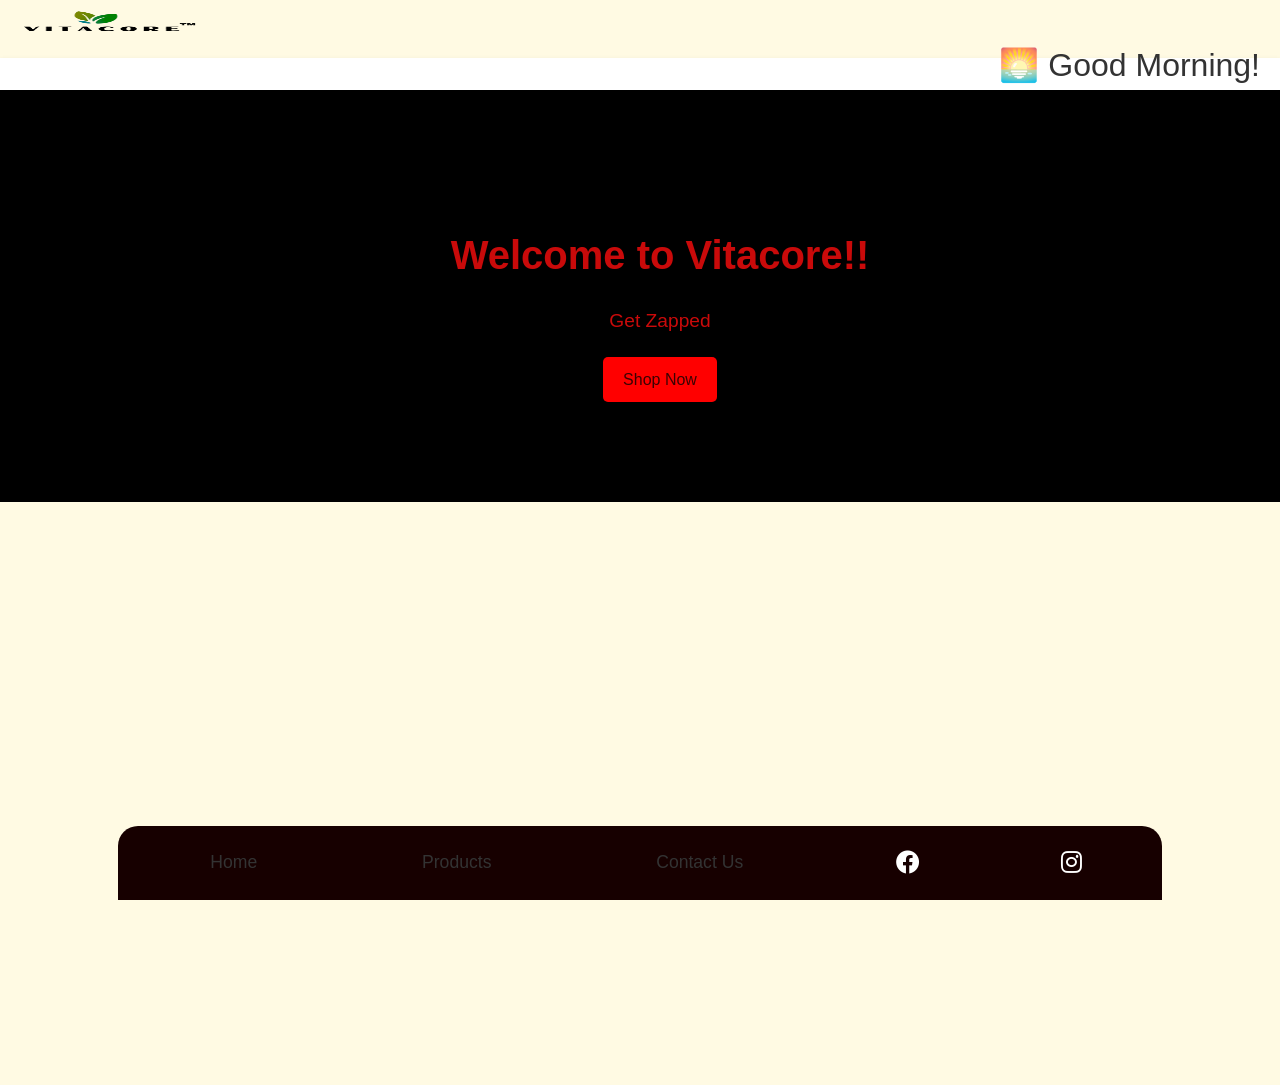
==== index.html @ 6af2ffb4 "Update and rename HTML.html to index.html" ====
<!DOCTYPE html>
<html lang="en">
<head>
    <meta charset="UTF-8">
    <meta name="viewport" content="width=device-width, initial-scale=1.0">
    <title>Vitacore</title>
    <link rel="stylesheet" href="css.css">
    <link rel="stylesheet" href="https://cdnjs.cloudflare.com/ajax/libs/font-awesome/6.0.0/css/all.min.css">
    <style>
        .navigation-bar {
            display: flex;
            justify-content: space-around;
            background-color: hwb(0 0% 91%);
            padding: 10px;
            border-radius: 20px 20px 0 0;
            width: 80%;
            position: fixed;
            bottom: 0;
            left: 0;
            right: 0;
            margin: 0 auto;
            z-index: 1000;
        }
        .nav-link {
            color: white;
            font-family: 'Arial', sans-serif;
            font-size: 1.1rem;
            padding: 12px 20px;
            text-decoration: none;
            transition: all 0.3s ease;
            border-radius: 8px;
        }

        .nav-link:hover {
            background-color: hwb(0 93% 1% / 0.98);
            transform: translateY(-2px);
        }

        /* Keep original icon styles for social media */
        .navigation-bar .icon {
            color: white;
            font-size: 24px;
            display: flex;
            align-items: center;
            justify-content: center;
            padding: 8px;
        }
        .navigation-bar a {
            color: inherit;
            text-decoration: none;
        }
    </style>
</head>
<body>
    <!-- Logo -->
    <div class="logo">
        <img src="VitaCore (1).png" alt="Vitacore - Zoltra Energy" width="200" height="400" loading="lazy" role="img" aria-label="Vitacore logo">
    </div>

    <!-- Navigation Bar -->
    <nav>
        <button class="hamburger" aria-label="Mobile menu" aria-expanded="false">
            <span class="bar"></span>
            <span class="bar"></span>
            <span class="bar"></span>
        </button>
    </nav>

    <!-- Bottom Navigation -->
    <div class="navigation-bar">
        <a href="#home" class="nav-link">Home</a>
        <a href="#products" class="nav-link">Products</a>
        <a href="#contact" class="nav-link">Contact Us</a>
        <div class="icon">
            <a href="https://www.facebook.com/share/159XWjY1EW/?mibextid=wwXIfr" target="_blank" aria-label="Facebook">
                <i class="fab fa-facebook"></i>
            </a>
        </div>
        <div class="icon">
            <a href="https://www.instagram.com/zoltra.bz?igsh=anNocjRqdmg0b2J0" target="_blank" aria-label="Instagram">
                <i class="fab fa-instagram"></i>
            </a>
        </div>
    </div>

    <!-- Hero Section -->
    <section id="home" class="hero">
        <h1>Welcome to Vitacore!!</h1>
        <p>Get Zapped</p>
        <a href="#products" class="btn shop-now">Shop Now</a>
    </section>


    <!-- Products Section -->
    <section id="products" class="products">
        <h2>Our Products</h2>
        <div class="product-grid">
            <div class="product-card">
                <h3>Product 1</h3>
                <p>High-quality solution for your needs</p>
                <p class="price">$99.99</p>
            </div>
            <div class="product-card">
                <h3>Product 2</h3>
                <p>Premium service package</p>
                <p class="price">$149.99</p>
            </div>
        </div>
    </section>
    
<!-- Contact Section -->
<section id="contact" class="contact">
    <h2>About Vitacore</h2>
    <p class="about-content">
        Vitacore presents Zoltra, Belize’s first caffeine gummy!<br>
        Our unique formula combines:<br><br>
        ☕⚡ Caffeine - For a fast-acting energy boost<br>
        🧘‍♂🧠 L-Theanine – Promotes calm focus and reduces anxiety<br>
        🎯💡 L-Tyrosine – Enhances mental clarity, memory, and mood<br><br>
        Together, these ingredients create smooth, focused energy to power through your day - whether it's work, workouts, or just keeping up with life!
    </p>
        <div class="contact-info">
            <h3>Contact Us</h3>
            <p>Email: <a href="mailto:zoltra.vitacore@gmail.com">zoltra.vitacore@gmail.com</a></p>
            <p>Phone: <a href="tel:6274796">627-4796</a></p>
            <div class="social-links">
                <a href="https://www.facebook.com/share/159XWjY1EW/?mibextid=wwXIfr" target="_blank">
                    <i class="fab fa-facebook"></i>
                </a>
                <a href="https://www.instagram.com/zoltra.bz?igsh=anNocjRqdmg0b2J0" target="_blank">
                    <i class="fab fa-instagram"></i>
                </a>
            </div>
        </div>
    <!-- Footer -->
    <footer>
        <p>&copy; <span id="current-year"></span> Your Business. All rights reserved.</p>
    </footer>

    <!-- JavaScript for Smooth Scrolling -->
    <script src="java.js"></script>
</body>
</html>
---- css.css ----
/* Design System Variables */
:root {
    --nav-height: 70px;
    --transition-duration: 0.3s;
    --container-padding: clamp(1rem, 5vw, 3rem);
}

/* Base styles */
body {
    margin: 0;
    font-family: Arial, sans-serif;
    line-height: 1.6;
}
html {
    scroll-behavior: smooth;
    scroll-padding-top: var(--nav-height);
}

nav {
    display: flex;
    justify-content: space-between;
    align-items: center;
    padding: 1rem 5%;
    background: #ffffff;
    box-shadow: 0 2px 5px rgba(0,0,0,0.1);
}

/* QR Code Styles */
.qr-section {
    padding: 2rem;
    background: #f8f9fa;
    text-align: center;
}

.qr-container {
    display: flex;
    justify-content: center;
    gap: 2rem;
    flex-wrap: wrap;
    max-width: 1200px;
    margin: 0 auto;
}

.qr-code {
    background: white;
    padding: 1rem;
    border-radius: 10px;
    box-shadow: 0 2px 5px rgba(0,0,0,0.1);
}

.qr-code img {
    width: 150px;
    height: 150px;
    display: block;
    margin: 0 auto;
}

.qr-code p {
    margin-top: 1rem;
    color: #333;
    font-size: 0.9rem;
}

@media (max-width: 768px) {
    .qr-container {
        flex-direction: column;
        gap: 1.5rem;
    }
}

.logo img {
    height: 60px;
}

.nav-links {
    display: flex;
    list-style: none;
    margin: 0;
    padding: 0;
}

.nav-links li {
    margin-left: 2rem;
}

.nav-links a {
    text-decoration: none;
    color: #333;
    font-weight: 500;
    transition: all 0.3s ease;
    position: relative;
    overflow: hidden;
}

.nav-links a::after {
    content: '';
    position: absolute;
    bottom: -5px;
    left: 50%;
    width: 0;
    height: 2px;
    background: #007bff;
    transition: all 0.3s ease;
}

.nav-links a:hover::after {
    width: 100%;
    left: 0;
}

.nav-links a.active {
    color: #90EE90; /* Light green active link */
}

.nav-links a.active::after {
    content: '';
    position: absolute;
    bottom: -5px;
    left: 0;
    width: 100%;
    height: 2px;
    background: #007bff;
    animation: navSlide 0.3s ease-out;
}

@keyframes navSlide {
    0% {
        transform: translateX(-100%);
    }
    100% {
        transform: translateX(0);
    }
}

.nav-links a:hover {
    color: #007bff;
}

/* Hamburger menu styles */
.hamburger {
    display: none;
    background: none;
    border: none;
    cursor: pointer;
    padding: 0.5rem;
}

.bar {
    display: block;
    width: 25px;
    height: 3px;
    margin: 5px auto;
    background-color: #333;
    transition: all 0.3s ease;
}

/* Mobile responsive styles */
@media (max-width: 768px) {
    .hamburger {
        display: block;
        transition: transform var(--transition-duration) ease;
    }
    
    .hamburger.active .bar:nth-child(1) {
        transform: translateY(8px) rotate(45deg);
    }
    
    .hamburger.active .bar:nth-child(2) {
        opacity: 0;
    }
    
    .hamburger.active .bar:nth-child(3) {
        transform: translateY(-8px) rotate(-45deg);
    }
    
    .nav-links {
        display: none;
        width: 100%;
        flex-direction: column;
        position: absolute;
        top: 70px;
        left: 0;
        background: #ffffff;
        padding: 1rem;
        box-shadow: 0 2px 5px rgba(0,0,0,0.1);
    }
    
    .nav-links.active {
        display: flex;
    }
    
    .nav-links li {
        margin: 0.5rem 0;
        text-align: center;
    }
}

/* Button hover effects */
.btn {
    transition: all 0.3s ease;
    transform: translateY(0);
}

.btn:hover {
    transform: translateY(-2px);
    box-shadow: 0 5px 15px rgba(0,0,0,0.2);
}

.shop-now {
    background: #007bff;
    color: white;
}

.shop-now:hover {
    background: #0056b3;
}

.contact-us {
    background: #28a745;
    color: white;
}

.contact-us:hover {
    background: #1e7e34;
}

.email {
    font-size: 1.2rem;
    color: #333;
    font-weight: bold;
    transition: color 0.3s ease;
}

.email:hover {
    color: #007bff;
    cursor: pointer;
}
/* General Styles */
body {
    font-family: 'Poppins', sans-serif;
    background-color: #f4f4f4; /* Added default background color */

    margin: 0;
    padding: 0;
    box-sizing: border-box;
    color: #333;
    line-height: 1.6;
}

.logo img {
    height: 50px;
}

.nav-links {
    list-style: none;
    display: flex;
    gap: 20px;
}

.nav-links a {
    text-decoration: none;
    color: #90EE90;  /* Light green base color */
    font-weight: bold;
    transition: color 0.3s;
}

.nav-links a:hover {
    color: #76ff7a; /* Brighter hover state */
}

/* Mobile menu colors */
@media (max-width: 768px) {
    .nav-links {
        background-color: #ffffff; /* Ensure mobile menu matches theme */
    }
    
    .nav-links a {
        color: #90EE90;
    }
    
    .nav-links a:hover {
        color: #76ff7a;
    }
}

/* Social Icons */
.nav-links .social-icon a {
    font-size: 1.5rem;
    padding: 0 0.5rem;
    transition: transform 0.3s ease;
}

.nav-links .social-icon a:hover {
    transform: scale(1.2);
    color: #007bff;
}

.nav-links .social-icon .fa-facebook {
    color: #3b5998;
}

.nav-links .social-icon .fa-instagram {
    background: radial-gradient(circle at 30% 107%, #fdf497 0%, #fdf497 5%, #fd5949 45%, #d6249f 60%, #285AEB 90%);
    -webkit-background-clip: text;
    background-clip: text;
    -webkit-text-fill-color: transparent;
}

/* Hero Section */
.hero {
    background-color: #000000; /* Black */
    color: rgb(201, 10, 10);
    text-align: center;
    padding: 100px 20px;
}

.hero h1 {
    font-size: 2.5rem; /* Adjusted for better responsiveness */

    margin-bottom: 10px;
}

.hero p {
    font-size: 1.2rem;
    margin-bottom: 20px;
}

.btn {
    display: inline-block;
    padding: 10px 20px;
    transition: background-color 0.3s, transform 0.3s;

    background-color: #ff0000; /* Red */
    color: hsla(0, 60%, 4%, 0.822);
    text-decoration: none;
    border-radius: 5px;
}

.btn:hover {
    background-color: #cc0000; /* Darker Red */
    transform: scale(1.05); /* Added scale effect on hover */

}

/* About Us Section */
.about {
    padding: 50px 20px;
    text-align: center;
    display: flex;
    flex-direction: column;
    align-items: center;
}

.about-content {
    max-width: 600px;
    margin: 0 auto;
    text-align: left;
    padding: 20px;
}

.contact-us {
    background-color: #f4f4f4;
    padding: 50px 20px;
    text-align: left;
}
.contact-us h2 {
    color: #333;
    font-size: 2rem;
    margin-bottom: 20px;
}
.about.contact-us p {
    color: #555;
    font-size: 1.1rem;
    margin-bottom: 20px;
}
.contact-us a {
    color: #007bff;
    text-decoration: none;
    transition: color 0.3s;
}
.about.contact-us {
    font-weight: bold /* Highlight the email text */
    color #007BFF; /* Example blue */
}
about-contact a {
    text-decoration: none;
       color:007BFF; /* Link color */
.contact-us a:hover {
    color: #0056b3;
}
}

/* Section Transitions */
section {
    position: absolute;
    width: 100%;
    opacity: 0;
    transform: translateX(100%);
    transition: all 0.5s ease-in-out;
    pointer-events: none;
}

section.active-section {
    opacity: 1;
    transform: translateX(0);
    pointer-events: all;
    position: relative;
}

section.inactive-left {
    transform: translateX(-100%);
}

section.inactive-right {
    transform: translateX(100%);
}

/* Products Section */
.products {
    padding: 50px 20px;
    background-color: #fff;
}

.product-grid {
    display: grid;
    grid-template-columns: repeat(auto-fit, minmax(min(250px, 100%), 1fr));
    gap: clamp(1rem, 3vw, 2rem);
    max-width: 1200px;
    margin: 0 auto;
    padding: 0 var(--container-padding);
}

.product-card {
    background-color: #fff;
    padding: clamp(1rem, 3vw, 1.5rem);
    border-radius: 10px;
    box-shadow: 0 2px 10px rgba(0,0,0,0.1);
    text-align: center;
    transition: transform var(--transition-duration) ease;
}

.product-card:hover {
    transform: translateY(-5px);
}

.product-card img {
    width: 100%;
    height: 200px;
    object-fit: cover;
    border-radius: 8px;
}

.price {
    color: #151f15;
    font-size: 1.4rem;
    font-weight: bold;
    margin: 15px 0;
}

/* Mobile Menu Styles */
.menu-toggle {
    display: none;
    background: none;
    border: none;
    font-size: 1.5rem;
    cursor: pointer;
    padding: 10px;
}

@media (max-width: 768px) {
    .menu-toggle {
        display: block;
    }
    
    .nav-links {
        display: none;
        position: absolute;
        top: 100%;
        left: 0;
        right: 0;
        background-color: #2e0dc2;
        flex-direction: column;
        padding: 20px;
        text-align: center;
    }
    
    .nav-links.active {
        display: flex;
    }
}

/* Media Query for Responsiveness */
@media (max-width: 768px) {
    .hero h1 {
        font-size: 2rem; /* Smaller font size for mobile */
    }
    .btn {
        padding: 8px 16px; /* Adjusted button padding for mobile */
    }
}
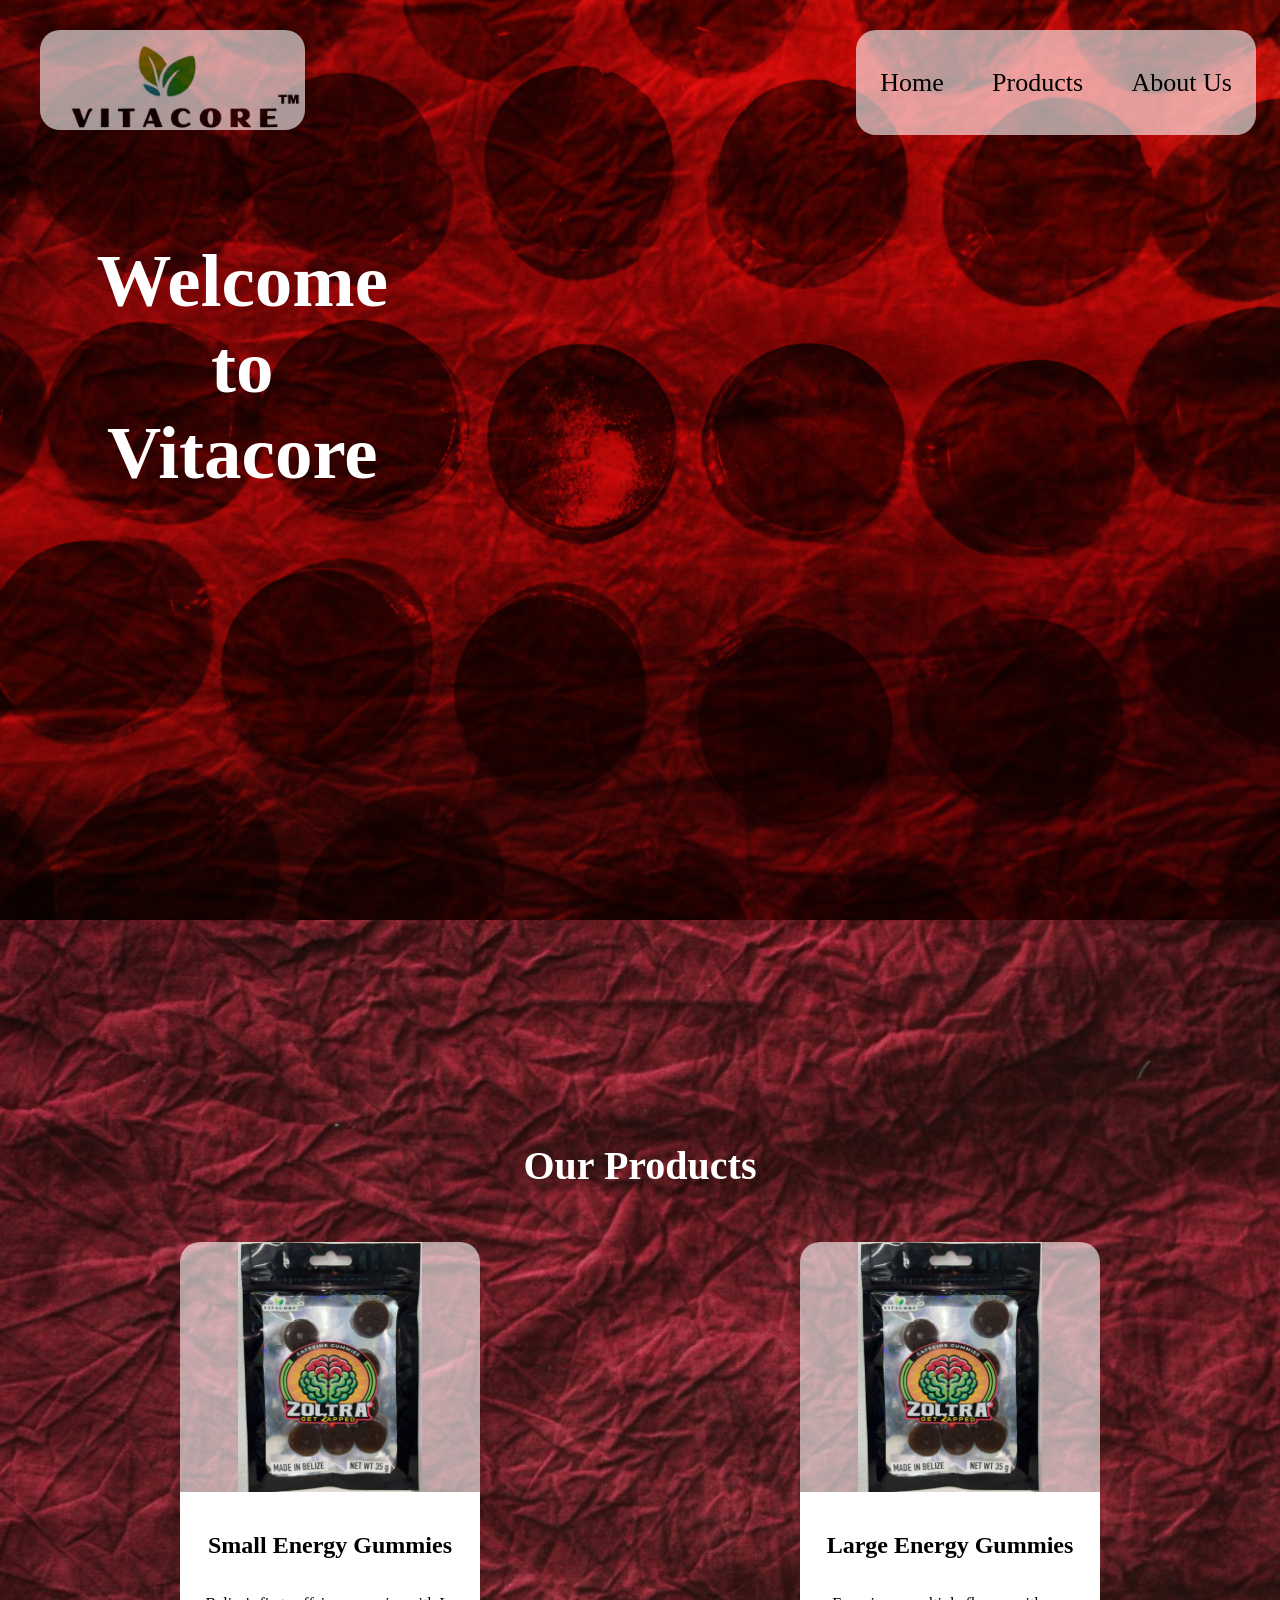
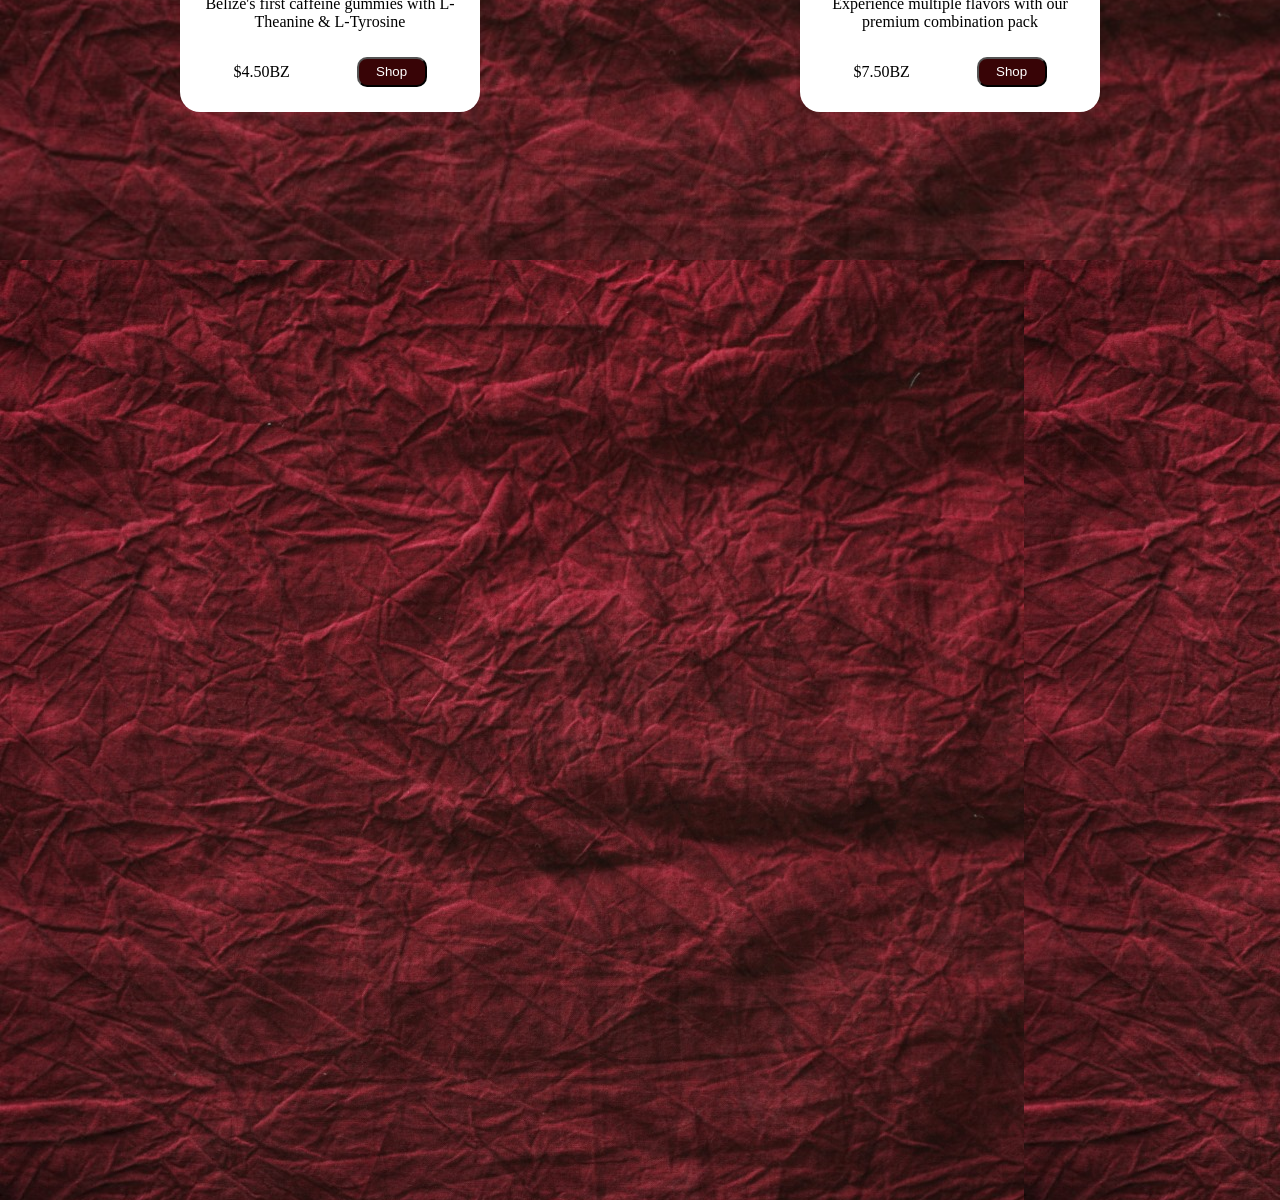
==== commit f61bfbb9: "Add files via upload" ====
--- a/index.html
+++ b/index.html
@@ -1,143 +1,79 @@
 <!DOCTYPE html>
 <html lang="en">
 <head>
-    <meta charset="UTF-8">
-    <meta name="viewport" content="width=device-width, initial-scale=1.0">
-    <title>Vitacore</title>
-    <link rel="stylesheet" href="css.css">
-    <link rel="stylesheet" href="https://cdnjs.cloudflare.com/ajax/libs/font-awesome/6.0.0/css/all.min.css">
-    <style>
-        .navigation-bar {
-            display: flex;
-            justify-content: space-around;
-            background-color: hwb(0 0% 91%);
-            padding: 10px;
-            border-radius: 20px 20px 0 0;
-            width: 80%;
-            position: fixed;
-            bottom: 0;
-            left: 0;
-            right: 0;
-            margin: 0 auto;
-            z-index: 1000;
-        }
-        .nav-link {
-            color: white;
-            font-family: 'Arial', sans-serif;
-            font-size: 1.1rem;
-            padding: 12px 20px;
-            text-decoration: none;
-            transition: all 0.3s ease;
-            border-radius: 8px;
-        }
-
-        .nav-link:hover {
-            background-color: hwb(0 93% 1% / 0.98);
-            transform: translateY(-2px);
-        }
-
-        /* Keep original icon styles for social media */
-        .navigation-bar .icon {
-            color: white;
-            font-size: 24px;
-            display: flex;
-            align-items: center;
-            justify-content: center;
-            padding: 8px;
-        }
-        .navigation-bar a {
-            color: inherit;
-            text-decoration: none;
-        }
-    </style>
+  <meta charset="UTF-8">
+  <meta name="viewport" content="width=device-width, initial-scale=1.0">
+  <title> Welcome to Vitacore </title>
+  <link rel="stylesheet" href="styles.css">
 </head>
 <body>
-    <!-- Logo -->
-    <div class="logo">
-        <img src="VitaCore (1).png" alt="Vitacore - Zoltra Energy" width="200" height="400" loading="lazy" role="img" aria-label="Vitacore logo">
+  <section class="hero">
+    <nav class="nav">
+      <div class="nav-img">
+      </div>
+      <button class="menu-toggle" id="menu-toggle">☰</button>
+      <div class="nav-links">
+        <div class="nav-link"> Home </div>
+        <div class="nav-link"> Products </div>
+        <div class="nav-link"> About Us </div>
+      </div>
+    </nav>
+    
+    <div class="hero-grid"> 
+      <div></div> <div></div> <div></div> <div></div> <div></div> <div></div> <div></div> <div></div> <div></div> <div></div> <div></div>
+       <div></div> <div></div> <div></div> <div></div> <div></div> <div></div> <div></div> <div></div> <div></div> <div></div> <div></div>
+    
+      <div class="hero-message">
+        <p> Welcome </p> <br>
+        <p> to </p> <br>
+        <p> Vitacore </p>
+      </div>
     </div>
-
-    <!-- Navigation Bar -->
-    <nav>
-        <button class="hamburger" aria-label="Mobile menu" aria-expanded="false">
-            <span class="bar"></span>
-            <span class="bar"></span>
-            <span class="bar"></span>
-        </button>
-    </nav>
-
-    <!-- Bottom Navigation -->
-    <div class="navigation-bar">
-        <a href="#home" class="nav-link">Home</a>
-        <a href="#products" class="nav-link">Products</a>
-        <a href="#contact" class="nav-link">Contact Us</a>
-        <div class="icon">
-            <a href="https://www.facebook.com/share/159XWjY1EW/?mibextid=wwXIfr" target="_blank" aria-label="Facebook">
-                <i class="fab fa-facebook"></i>
-            </a>
+  </section>
+  <section class="our-products">
+      <div> <h1 class="product-title"> Our Products </h1> </div>
+      <div class="products">
+      <div class="product">
+        <div class="productimg">
+  
         </div>
-        <div class="icon">
-            <a href="https://www.instagram.com/zoltra.bz?igsh=anNocjRqdmg0b2J0" target="_blank" aria-label="Instagram">
-                <i class="fab fa-instagram"></i>
-            </a>
+        <div class="productdesc">
+          <h2> Small Energy Gummies </h2>
+          <p> 
+            Belize's first caffeine gummies with
+            L-Theanine & L-Tyrosine
+          </p>
+          <div class="shop-now"> <p> $4.50BZ </p> <button> Shop </button></div>
+        </div>
+      </div>
+      <div class="product">
+        <div class="productimg">
+    
+        </div>
+        <div class="productdesc">
+          <h2> Large Energy Gummies </h2>
+          <p>
+            Experience multiple flavors with 
+            our premium combination pack
+          </p>
+          <div class="shop-now"> <p> $7.50BZ </p> <button> Shop </button></div>
+        </div>
         </div>
     </div>
+    
+  </section>
+  <section class="about-us">
 
-    <!-- Hero Section -->
-    <section id="home" class="hero">
-        <h1>Welcome to Vitacore!!</h1>
-        <p>Get Zapped</p>
-        <a href="#products" class="btn shop-now">Shop Now</a>
-    </section>
+  </section>
 
+  <script> 
+  const menuToggle = document.querySelector('.menu-toggle');
+const navLinks = document.querySelector('.nav-links');
 
-    <!-- Products Section -->
-    <section id="products" class="products">
-        <h2>Our Products</h2>
-        <div class="product-grid">
-            <div class="product-card">
-                <h3>Product 1</h3>
-                <p>High-quality solution for your needs</p>
-                <p class="price">$99.99</p>
-            </div>
-            <div class="product-card">
-                <h3>Product 2</h3>
-                <p>Premium service package</p>
-                <p class="price">$149.99</p>
-            </div>
-        </div>
-    </section>
-    
-<!-- Contact Section -->
-<section id="contact" class="contact">
-    <h2>About Vitacore</h2>
-    <p class="about-content">
-        Vitacore presents Zoltra, Belize’s first caffeine gummy!<br>
-        Our unique formula combines:<br><br>
-        ☕⚡ Caffeine - For a fast-acting energy boost<br>
-        🧘‍♂🧠 L-Theanine – Promotes calm focus and reduces anxiety<br>
-        🎯💡 L-Tyrosine – Enhances mental clarity, memory, and mood<br><br>
-        Together, these ingredients create smooth, focused energy to power through your day - whether it's work, workouts, or just keeping up with life!
-    </p>
-        <div class="contact-info">
-            <h3>Contact Us</h3>
-            <p>Email: <a href="mailto:zoltra.vitacore@gmail.com">zoltra.vitacore@gmail.com</a></p>
-            <p>Phone: <a href="tel:6274796">627-4796</a></p>
-            <div class="social-links">
-                <a href="https://www.facebook.com/share/159XWjY1EW/?mibextid=wwXIfr" target="_blank">
-                    <i class="fab fa-facebook"></i>
-                </a>
-                <a href="https://www.instagram.com/zoltra.bz?igsh=anNocjRqdmg0b2J0" target="_blank">
-                    <i class="fab fa-instagram"></i>
-                </a>
-            </div>
-        </div>
-    <!-- Footer -->
-    <footer>
-        <p>&copy; <span id="current-year"></span> Your Business. All rights reserved.</p>
-    </footer>
-
-    <!-- JavaScript for Smooth Scrolling -->
-    <script src="java.js"></script>
+// Add event listener to the menu toggle button
+menuToggle.addEventListener('click', () => {
+  navLinks.classList.toggle('show'); // Toggle the 'show' class to show/hide the menu
+});
+  </script>
 </body>
-</html>
+</html>
--- a/styles.css
+++ b/styles.css
@@ -0,0 +1,263 @@
+.nav-img{
+  background-image: url("./assets/vitacore-hero.jpg");
+  background-size: cover;
+  height: 125px;
+  width: 310px;
+  border-radius: 20px;
+  opacity: 60%;
+}
+
+.menu-toggle {
+  display: none;
+  font-size: 24px;
+  background: none;
+  border: none;
+  color: white;
+  cursor: pointer;
+  padding-right: 30px;
+  margin-top: -50px;
+}
+.product-title{
+  font-size: 40px;
+}
+.hero {
+  padding: 10px 20px;
+  height: 100vh;
+
+  background-image: 
+    url("./assets/background-3.jpg"),
+    url("./assets/background-2.jpg"),
+    url("./assets/background.jpg");
+
+  background-size: cover, cover, cover;
+  background-position: center, center, center;
+  background-repeat: no-repeat, no-repeat, no-repeat;
+
+  background-blend-mode: overlay, multiply, normal;
+
+  display: flex;
+}
+
+.hero-grid {
+  display: grid;
+  grid-template-columns: repeat(11, 1fr); /* 11 equal columns */
+  grid-template-rows: repeat(6, 1fr); /* 6 equal rows */
+  gap: 10px; /* Adjust spacing between grid items */
+  height: 100%;
+  width: 100%;
+}
+.our-products {
+  height: 100vh;
+  background-image: url("./assets/background-3.jpg");
+  background-size: cover;
+  padding: 20px;
+  display: flex;
+  color: white;
+  justify-content: center;
+  gap: 20px;
+  align-items: center;
+  flex-direction: column;
+}
+.products{
+  display: flex;
+  justify-content: space-around;
+  align-items: center;
+  width: 100%;
+  flex-wrap: wrap;
+}
+.product{
+  width: 300px;
+  height: 430px;
+  align-items: center;
+  background-color: rgb(255, 255, 255, 0.6);
+  border-radius: 20px;
+  text-align: center;
+}
+.productdesc{
+  text-align: center;
+  color: black;
+  max-width: 300px;
+  word-wrap: break-word; /* Ensures long words wrap */
+  overflow-wrap: break-word; 
+  background-color: white;
+  height: 180px;
+  border-bottom-left-radius: 20px;
+  border-bottom-right-radius: 20px;
+  padding: 20px;
+}
+.productdesc h2{
+  display: inline-block;
+}
+
+.shop-now{
+  display: flex;
+  justify-content: space-around;
+  align-items: center;
+}
+.shop-now button{
+  height: 30px;
+  width: 70px;
+  border-radius: 10px;
+  background-color: #380406;
+  color: white;
+}
+.productimg{
+  background-image: url("./assets/product.jpg");
+  background-size: contain;
+  background-repeat: no-repeat;
+  background-position: center;
+  height: 250px;
+  border-radius: 20px;
+  
+}
+.about-us{
+  height: 100vh;
+  background-image: url("./assets/background-3.jpg");
+  background: cover;
+  padding: 20px;
+}
+
+.hero-message{
+  grid-column: span 4; /* Takes up 4 columns */
+  grid-row: span 3; /* Takes up 3 rows */
+  text-align: center;
+  color: white;
+  font-size: 75px;
+  font-weight: bolder;
+}
+
+.hero-message p{
+  display: inline;
+}
+
+nav {
+  position: fixed;
+  display: flex;
+  justify-content: space-between;
+  width: 95%;
+  padding: 20px;
+}
+
+.nav-links{
+  background-color: rgb(255, 255, 255, 0.6);
+  height: 125px;
+  width: 500px;
+  border-radius: 20px;
+  display: flex;
+  justify-content: space-around;
+  align-items: center;
+  font-size: 30px;
+}
+
+.nav-link{
+  height: 100%;
+  display: flex;
+  align-items: center;
+}
+
+.nav-link:hover{
+  color: rgb(116, 114, 114);
+  cursor: pointer;
+}
+
+body {
+  padding: 0px;
+  margin: 0px;
+}
+
+.nav-links .social-icon a {
+  font-size: 1.5rem;
+  padding: 0 0.5rem;
+  transition: transform 0.3s ease;
+}
+
+.nav-links .social-icon a:hover {
+  transform: scale(1.2);
+  color: #007bff;
+}
+
+.nav-links .social-icon .fa-facebook {
+  color: #3b5998;
+}
+
+.nav-links .social-icon .fa-instagram {
+  background: radial-gradient(circle at 30% 107%, #fdf497 0%, #fdf497 5%, #fd5949 45%, #d6249f 60%, #285AEB 90%);
+  -webkit-background-clip: text;
+  background-clip: text;
+  -webkit-text-fill-color: transparent;
+}
+
+@media (max-width: 1440px) {
+  .nav-img{
+    background-image: url("./assets/vitacore-hero.jpg");
+    background-size: cover;
+    height: 100px;
+    width: 265px;
+    border-radius: 20px;
+    opacity: 60%;
+  }
+
+  .nav-links{
+    background-color: rgb(255, 255, 255, 0.6);
+    height: 105px;
+    width: 400px;
+    border-radius: 20px;
+    display: flex;
+    justify-content: space-around;
+    align-items: center;
+    font-size: 26px;
+  }
+
+  .hero-grid {
+    display: grid;
+    grid-template-columns: repeat(11, 1fr); /* 11 equal columns */
+    grid-template-rows: repeat(6, 1fr); /* 6 equal rows */
+    gap: 10px; /* Adjust spacing between grid items */
+    height: 75%;
+  }
+}
+
+@media (max-width: 768px) {
+  .nav-links {
+    display: none; /* Hide the nav links initially */
+    flex-direction: column;
+    position: absolute;
+    top: 60px;
+    right: 20px;
+    padding: 15px;
+    border-radius: 8px;
+    width: 120px;
+    height: 70Vh;
+  }
+
+  .nav-links li {
+    display: block;
+    margin-bottom: 10px;
+  }
+
+  .menu-toggle {
+    display: block; /* Show the menu button */
+    z-index: 10;
+  }
+
+  .nav-links.show {
+    display: flex; /* Show the nav links when .show is applied */
+  }
+
+  .nav-links {
+    display: none; /* Default to hidden */
+  }
+  
+  /* Show the menu when the 'show' class is added */
+  .nav-links.show {
+    display: flex; /* or block, depending on your layout */
+  }
+  .hero-message{
+    grid-column: span 4; /* Takes up 4 columns */
+    grid-row: span 3; /* Takes up 3 rows */
+    text-align: center;
+    color: white;
+    font-size: 60px;
+    font-weight: bolder;
+  }
+}
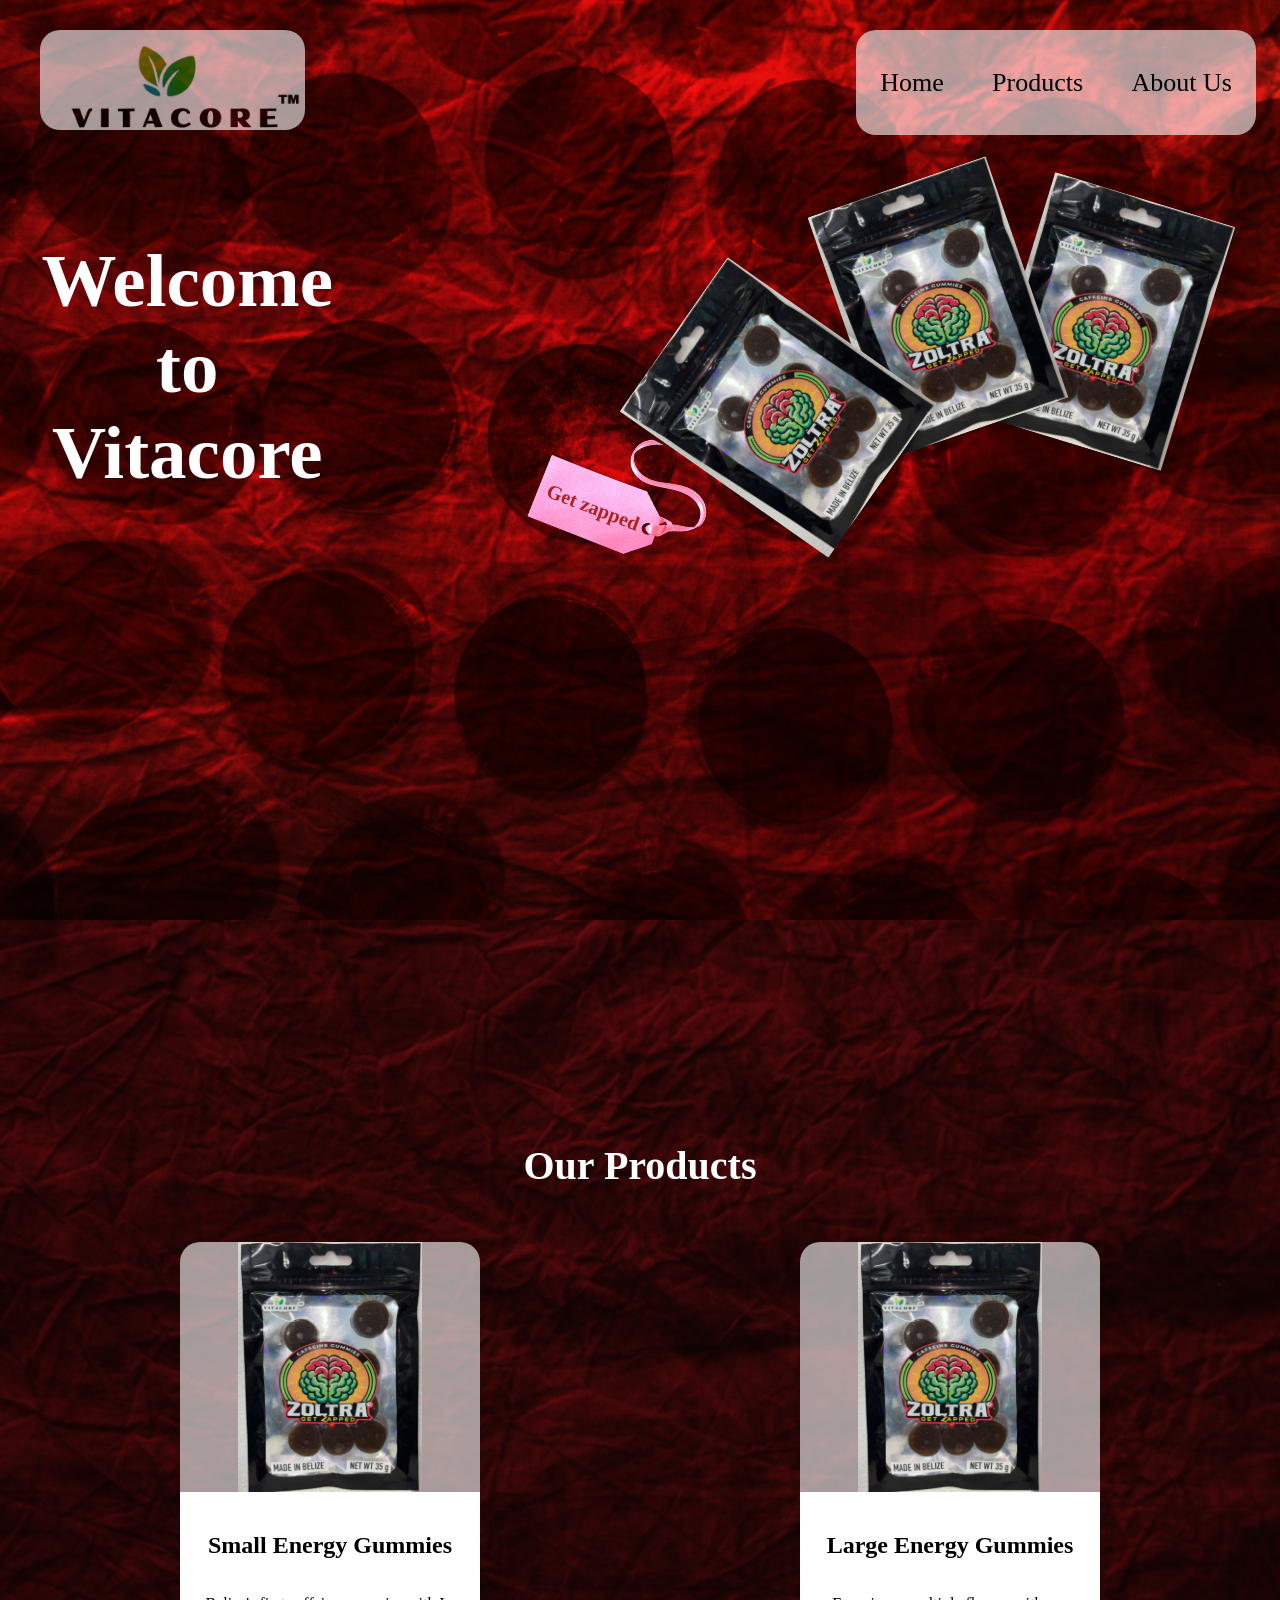
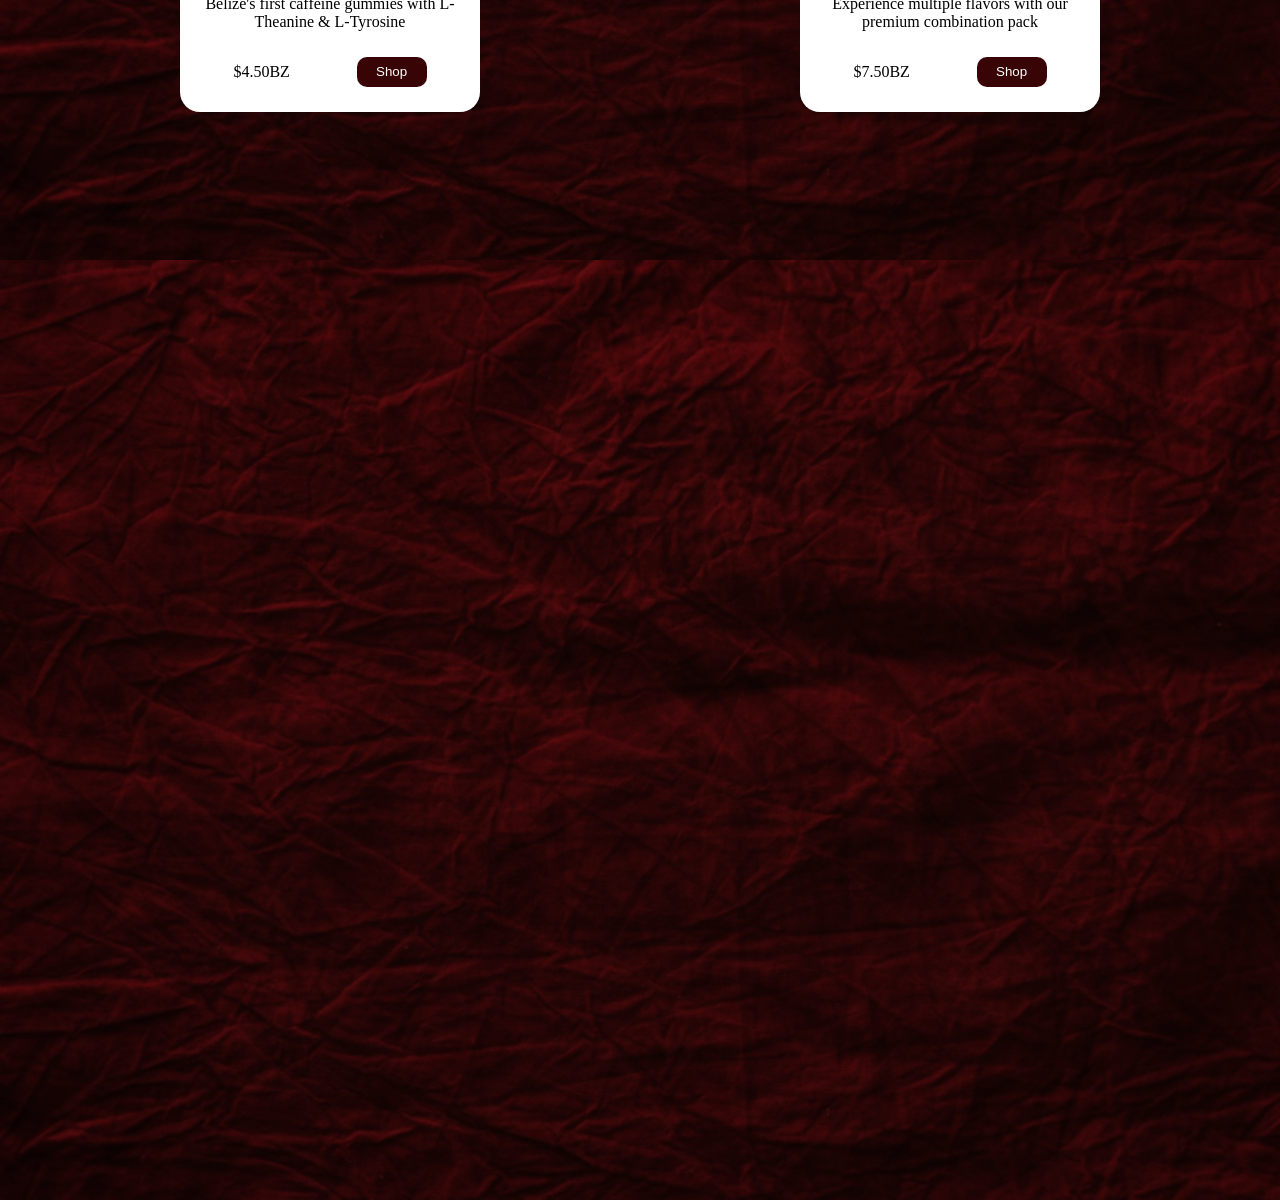
==== commit b1d34097: "Add files via upload" ====
--- a/index.html
+++ b/index.html
@@ -28,6 +28,13 @@
         <p> to </p> <br>
         <p> Vitacore </p>
       </div>
+    </div>
+    <div class="card-container">
+      <div class="card card-1"></div>
+      <div class="card card-2"></div>
+      <div class="card card-3"></div>
+      <div class="card pink-tag"> </div>
+      <div class="card pink-tag-text" > Get zapped </div>
     </div>
   </section>
   <section class="our-products">
@@ -63,7 +70,9 @@
     
   </section>
   <section class="about-us">
+    <div>
 
+    </div>
   </section>
 
   <script> 
--- a/styles.css
+++ b/styles.css
@@ -25,9 +25,9 @@
   height: 100vh;
 
   background-image: 
-    url("./assets/background-3.jpg"),
     url("./assets/background-2.jpg"),
-    url("./assets/background.jpg");
+    url("./assets/background.jpg"),
+    url("./assets/background-3.jpg");
 
   background-size: cover, cover, cover;
   background-position: center, center, center;
@@ -37,7 +37,6 @@
 
   display: flex;
 }
-
 .hero-grid {
   display: grid;
   grid-template-columns: repeat(11, 1fr); /* 11 equal columns */
@@ -48,7 +47,13 @@
 }
 .our-products {
   height: 100vh;
+  background-color: #3D1515;
   background-image: url("./assets/background-3.jpg");
+  background-size: cover;
+  background-position: center;
+  background-repeat: no-repeat;
+  background-blend-mode: overlay;
+  mix-blend-mode: overlay;
   background-size: cover;
   padding: 20px;
   display: flex;
@@ -100,6 +105,7 @@
   border-radius: 10px;
   background-color: #380406;
   color: white;
+  border: none;
 }
 .productimg{
   background-image: url("./assets/product.jpg");
@@ -112,9 +118,13 @@
 }
 .about-us{
   height: 100vh;
+  padding: 20px;
+  background-color: #3D1515;
   background-image: url("./assets/background-3.jpg");
-  background: cover;
-  padding: 20px;
+  background-size: cover;
+  background-position: center;
+  background-repeat: no-repeat;
+  background-blend-mode: overlay;
 }
 
 .hero-message{
@@ -136,6 +146,7 @@
   justify-content: space-between;
   width: 95%;
   padding: 20px;
+  z-index: 1000;
 }
 
 .nav-links{
@@ -261,3 +272,84 @@
     font-weight: bolder;
   }
 }
+
+.card-container {
+  position: relative;
+  width: 400px; /* Adjust based on your design */
+  height: 300px;
+  
+}
+
+.card {
+  position: absolute;
+  width: 150px; 
+  height: 200px;
+  box-shadow: 2px 4px 10px rgba(0, 0, 0, 0.3);
+  border-radius: 8px;
+  transform: rotate(-46.032deg);
+}
+
+.card-1 {
+  top: 270px;
+  left: -280px;
+  transform: rotate(-55deg);
+  width: 200px;
+  height: 255px;
+  z-index: 3;
+  background-image: url("./assets/product.jpg");
+  background-size: contain;
+  background-repeat: no-repeat;
+  background-position: center;
+  
+}
+.pink-tag {
+  top: 330px;
+  left: -470px;
+  transform: rotate(-8deg);
+  height: 305px;
+  width: 250px;
+  background-image: url("./assets/pink-tag.png");
+  background-size: contain;
+  background-repeat: no-repeat;
+  background-position: center;
+}
+.pink-tag-text {
+  top: 345px;
+  left: -490px;
+  transform: rotate(21deg);
+  height: 305px;
+  width: 250px;
+  color: #AD2322;
+  font-weight: bolder;
+  display: flex;
+  justify-content: center;
+  align-items: center;
+  font-size: 20px;
+}
+.card-2 {
+  top: 170px;
+  left: -120px;
+  transform: rotate(-19deg);
+  width: 200px;
+  height: 255px;
+  z-index: 2;
+  background-image: url("./assets/product.jpg");
+  background-size: contain;
+  background-repeat: no-repeat;
+  background-position: center;
+  
+}
+
+.card-3 {
+  top: 184px;
+  left: 50px;
+  transform: rotate(17deg);
+  width: 200px;
+  height: 255px;
+  z-index: 1;
+  background-image: url("./assets/product.jpg");
+  background-size: contain;
+  background-repeat: no-repeat;
+  background-position: center;
+ 
+}
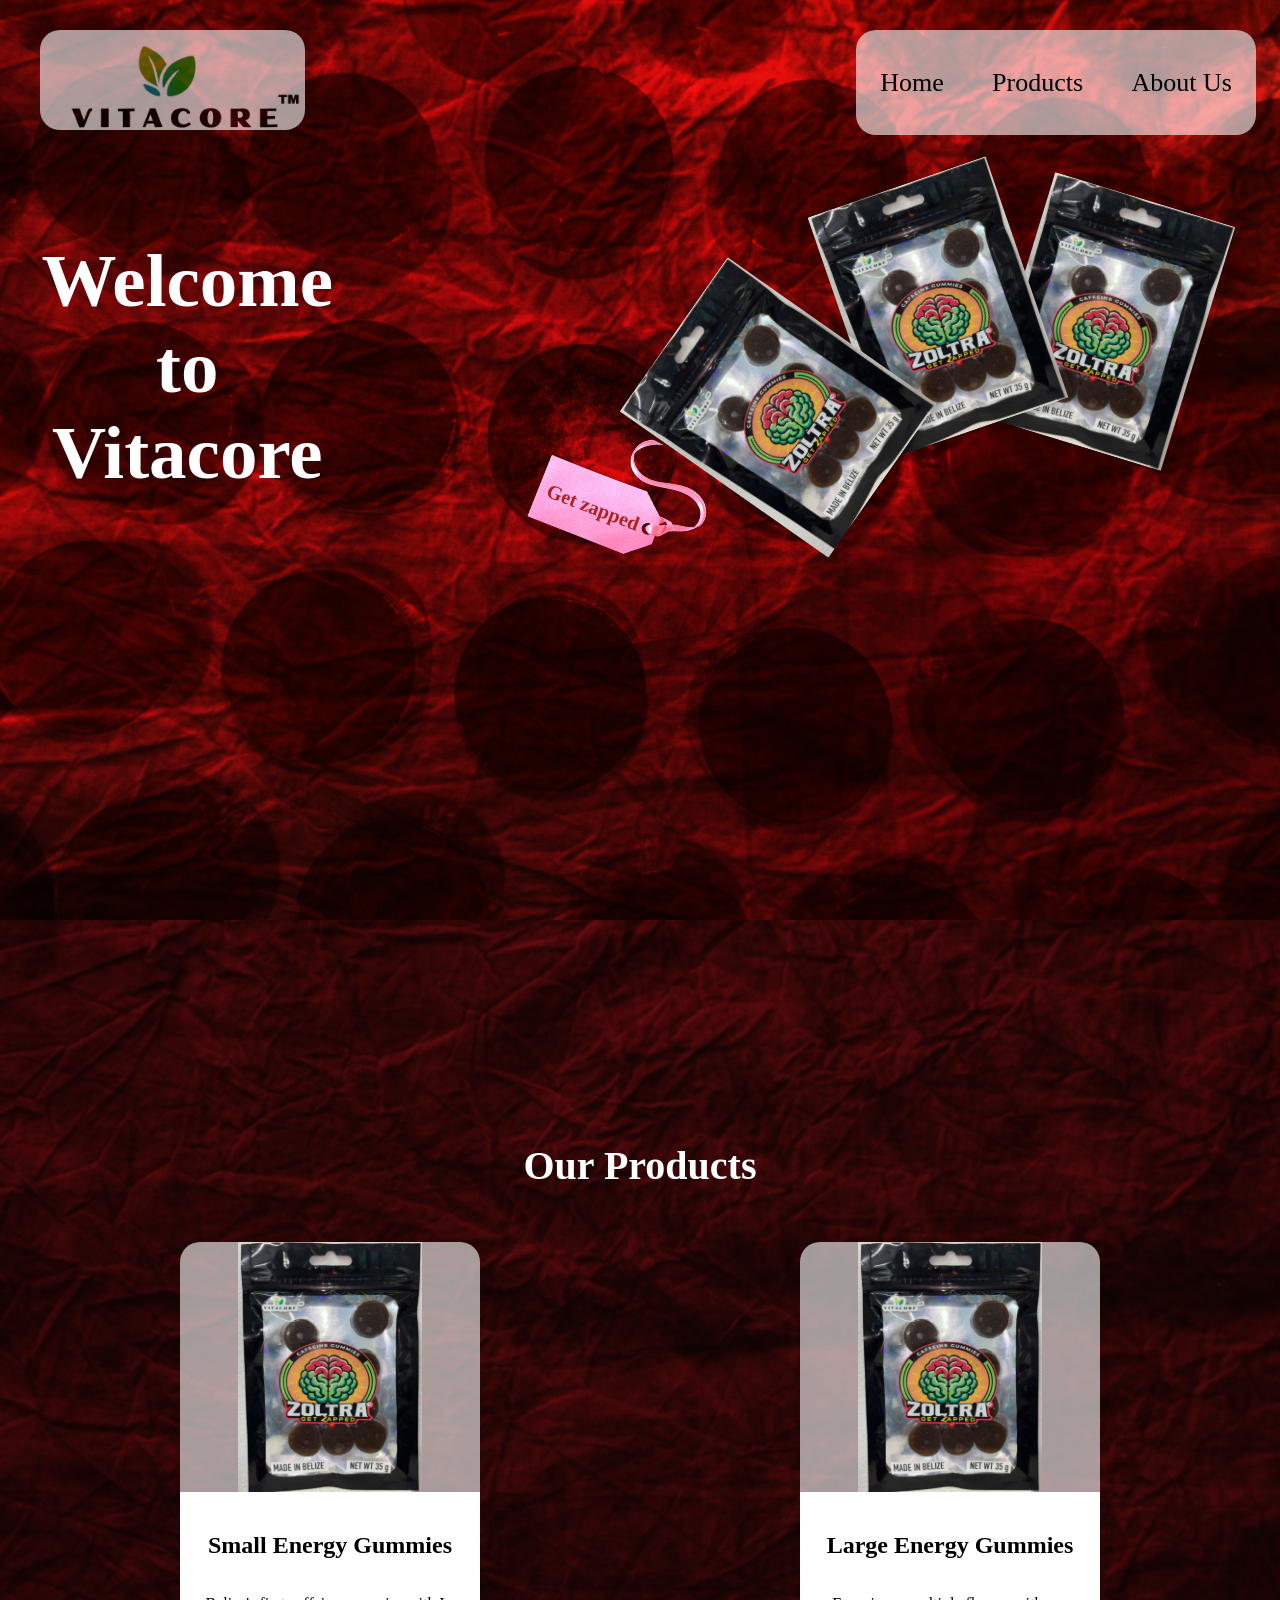
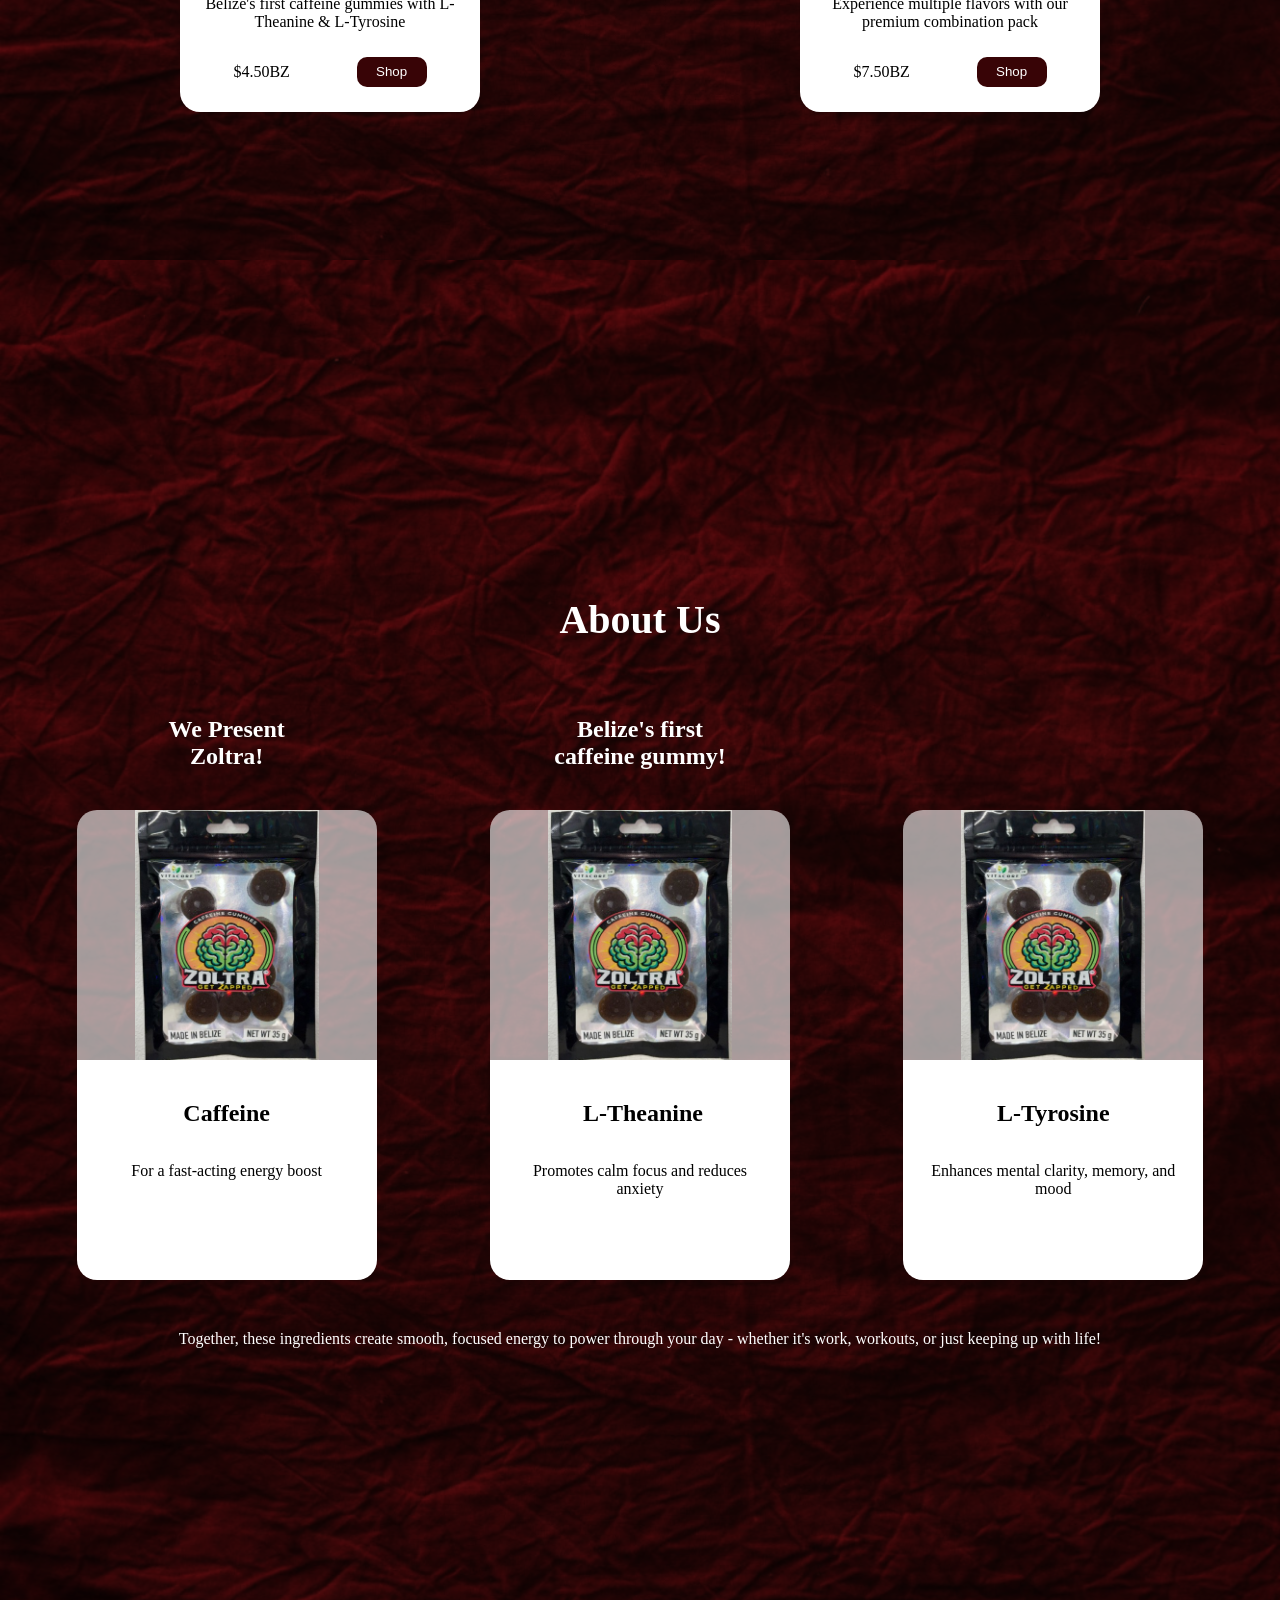
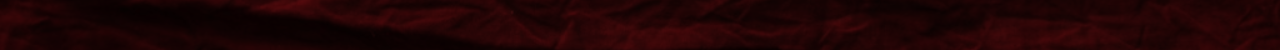
==== commit 205566e2: "Add files via upload" ====
--- a/index.html
+++ b/index.html
@@ -11,67 +11,120 @@
     <nav class="nav">
       <div class="nav-img">
       </div>
-      <button class="menu-toggle" id="menu-toggle">☰</button>
-      <div class="nav-links">
-        <div class="nav-link"> Home </div>
-        <div class="nav-link"> Products </div>
-        <div class="nav-link"> About Us </div>
+        <button class="menu-toggle" id="menu-toggle">☰</button>
+        <div class="nav-links">
+          <div class="nav-link"> Home </div>
+          <div class="nav-link"> Products </div>
+          <div class="nav-link"> About Us </div>
+        </div>
+      </nav>
+      
+      <div class="hero-grid"> 
+        <div></div> <div></div> <div></div> <div></div> <div></div> <div></div> <div></div> <div></div> <div></div> <div></div> <div></div>
+        <div></div> <div></div> <div></div> <div></div> <div></div> <div></div> <div></div> <div></div> <div></div> <div></div> <div></div>
+      
+        <div class="hero-message">
+          <p> Welcome </p> <br>
+          <p> to </p> <br>
+          <p> Vitacore </p>
+        </div>
       </div>
-    </nav>
+      <div class="card-container">
+        <div class="card card-1"></div>
+        <div class="card card-2"></div>
+        <div class="card card-3"></div>
+        <div class="card pink-tag"> </div>
+        <div class="card pink-tag-text" > Get zapped </div>
+      </div>
+    </section>
+    <section class="our-products">
+        <div> <h1 class="product-title"> Our Products </h1> </div>
+        <div class="products">
+        <div class="product">
+          <div class="productimg">
     
-    <div class="hero-grid"> 
-      <div></div> <div></div> <div></div> <div></div> <div></div> <div></div> <div></div> <div></div> <div></div> <div></div> <div></div>
-       <div></div> <div></div> <div></div> <div></div> <div></div> <div></div> <div></div> <div></div> <div></div> <div></div> <div></div>
-    
-      <div class="hero-message">
-        <p> Welcome </p> <br>
-        <p> to </p> <br>
-        <p> Vitacore </p>
+          </div>
+          <div class="productdesc">
+            <h2> Small Energy Gummies </h2>
+            <p> 
+              Belize's first caffeine gummies with
+              L-Theanine & L-Tyrosine
+            </p>
+            <div class="shop-now"> <p> $4.50BZ </p> <button> Shop </button></div>
+          </div>
+        </div>
+        <div class="product">
+          <div class="productimg">
+      
+          </div>
+          <div class="productdesc">
+            <h2> Large Energy Gummies </h2>
+            <p>
+              Experience multiple flavors with 
+              our premium combination pack
+            </p>
+            <div class="shop-now"> <p> $7.50BZ </p> <button> Shop </button></div>
+          </div>
+          </div>
       </div>
-    </div>
-    <div class="card-container">
-      <div class="card card-1"></div>
-      <div class="card card-2"></div>
-      <div class="card card-3"></div>
-      <div class="card pink-tag"> </div>
-      <div class="card pink-tag-text" > Get zapped </div>
-    </div>
-  </section>
-  <section class="our-products">
-      <div> <h1 class="product-title"> Our Products </h1> </div>
+      
+    </section>
+    <section class="about-us">
+      <div> <h1 class="product-title"> About Us </h1> </div>
+      <div class="about-us-grid">
+        <div class="about-us-message"> 
+          <h1> We Present <br> Zoltra! </h1> 
+        </div>
+        <div class="about-us-submessage">  <h1> Belize's first <br> caffeine gummy! </h1></div>
+        <div> </div>
+        
+      </div>
       <div class="products">
       <div class="product">
         <div class="productimg">
-  
+
         </div>
         <div class="productdesc">
-          <h2> Small Energy Gummies </h2>
+          <h2> Caffeine </h2>
           <p> 
-            Belize's first caffeine gummies with
-            L-Theanine & L-Tyrosine
+            For a fast-acting 
+            energy boost
           </p>
-          <div class="shop-now"> <p> $4.50BZ </p> <button> Shop </button></div>
         </div>
       </div>
+
+      <div class="product">
+        <div class="productimg">
+
+        </div>
+        <div class="productdesc">
+          <h2>  L-Theanine </h2>
+          <p> 
+            Promotes calm
+focus and reduces
+anxiety
+          </p>
+        </div>
+      </div>
+
       <div class="product">
         <div class="productimg">
     
         </div>
         <div class="productdesc">
-          <h2> Large Energy Gummies </h2>
+          <h2> L-Tyrosine </h2>
           <p>
-            Experience multiple flavors with 
-            our premium combination pack
+            Enhances mental
+clarity, memory, 
+and mood
           </p>
-          <div class="shop-now"> <p> $7.50BZ </p> <button> Shop </button></div>
+  
         </div>
         </div>
     </div>
-    
-  </section>
-  <section class="about-us">
-    <div>
-
+    <div class="footerdesc">
+      Together, these ingredients create smooth, focused energy to power 
+      through your day - whether it's work, workouts, or just keeping up with life!
     </div>
   </section>
 
--- a/styles.css
+++ b/styles.css
@@ -198,6 +198,187 @@
   -webkit-text-fill-color: transparent;
 }
 
+.card-container {
+  position: relative;
+  width: 400px; /* Adjust based on your design */
+  height: 300px;
+  
+}
+
+.card {
+  position: absolute;
+  width: 150px; 
+  height: 200px;
+  box-shadow: 2px 4px 10px rgba(0, 0, 0, 0.3);
+  border-radius: 8px;
+  transform: rotate(-46.032deg);
+}
+
+.card-1 {
+  top: 270px;
+  left: -280px;
+  transform: rotate(-55deg);
+  width: 200px;
+  height: 255px;
+  z-index: 3;
+  background-image: url("./assets/product.jpg");
+  background-size: contain;
+  background-repeat: no-repeat;
+  background-position: center;
+  
+}
+.pink-tag {
+  top: 330px;
+  left: -470px;
+  transform: rotate(-8deg);
+  height: 305px;
+  width: 250px;
+  background-image: url("./assets/pink-tag.png");
+  background-size: contain;
+  background-repeat: no-repeat;
+  background-position: center;
+}
+.pink-tag-text {
+  top: 345px;
+  left: -490px;
+  transform: rotate(21deg);
+  height: 305px;
+  width: 250px;
+  color: #AD2322;
+  font-weight: bolder;
+  display: flex;
+  justify-content: center;
+  align-items: center;
+  font-size: 20px;
+}
+.card-2 {
+  top: 170px;
+  left: -120px;
+  transform: rotate(-19deg);
+  width: 200px;
+  height: 255px;
+  z-index: 2;
+  background-image: url("./assets/product.jpg");
+  background-size: contain;
+  background-repeat: no-repeat;
+  background-position: center;
+  
+}
+
+.card-3 {
+  top: 184px;
+  left: 50px;
+  transform: rotate(17deg);
+  width: 200px;
+  height: 255px;
+  z-index: 1;
+  background-image: url("./assets/product.jpg");
+  background-size: contain;
+  background-repeat: no-repeat;
+  background-position: center;
+ 
+}
+
+.about-us{
+  height: 150vh;
+  background-color: #3D1515;
+  background-image: url("./assets/background-3.jpg");
+  background-size: cover;
+  background-position: center;
+  background-repeat: no-repeat;
+  background-blend-mode: overlay;
+  mix-blend-mode: overlay;
+  background-size: cover;
+  padding: 20px;
+  display: flex;
+  color: white;
+  justify-content: center;
+  gap: 20px;
+  align-items: center;
+  flex-direction: column;
+}
+.about-us-grid{
+  display: grid;
+  grid-template-columns: repeat(3, 1fr);
+  grid-template-rows: repeat(2, 1fr);
+  width: 100%;
+}
+
+.about-us-message{
+  grid-row: span 2;
+  text-align: center;
+}
+
+.about-us-submessage{
+  grid-row: span 2;
+  text-align: center;
+}
+
+.footerdesc{
+  margin-top: 70px;
+}
+
+/* Existing styles */
+
+@media (orientation: portrait) {
+  .hero-grid,
+  .products,
+  .about-us-grid,
+  .nav-links,
+  .shop-now {
+    display: flex;
+    flex-direction: column;
+    align-items: center;
+  }
+
+  .hero-message,
+  .product,
+  .productdesc,
+  .productimg,
+  .about-us-message,
+  .about-us-submessage,
+  .nav-img,
+  .menu-toggle {
+   
+    max-width: 100%;
+    text-align: center;
+  }
+
+  .product{
+    margin-bottom: 100px;
+  }
+
+  .hero,
+  .our-products,
+  .about-us {
+    height: auto;
+    min-height: 100vh;
+  }
+  .product{
+    width: 300px;
+  }
+  .productimg{
+    width: 340px;
+  }
+
+  .nav-links {
+    height: auto;
+    width: 100%;
+  }
+
+  .card-container {
+    display: flex;
+    flex-direction: column;
+    align-items: center;
+  }
+
+  .card {
+    position: static;
+    transform: none;
+    margin-bottom: 10px;
+  }
+}
+
 @media (max-width: 1440px) {
   .nav-img{
     background-image: url("./assets/vitacore-hero.jpg");
@@ -271,85 +452,4 @@
     font-size: 60px;
     font-weight: bolder;
   }
-}
-
-.card-container {
-  position: relative;
-  width: 400px; /* Adjust based on your design */
-  height: 300px;
-  
-}
-
-.card {
-  position: absolute;
-  width: 150px; 
-  height: 200px;
-  box-shadow: 2px 4px 10px rgba(0, 0, 0, 0.3);
-  border-radius: 8px;
-  transform: rotate(-46.032deg);
-}
-
-.card-1 {
-  top: 270px;
-  left: -280px;
-  transform: rotate(-55deg);
-  width: 200px;
-  height: 255px;
-  z-index: 3;
-  background-image: url("./assets/product.jpg");
-  background-size: contain;
-  background-repeat: no-repeat;
-  background-position: center;
-  
-}
-.pink-tag {
-  top: 330px;
-  left: -470px;
-  transform: rotate(-8deg);
-  height: 305px;
-  width: 250px;
-  background-image: url("./assets/pink-tag.png");
-  background-size: contain;
-  background-repeat: no-repeat;
-  background-position: center;
-}
-.pink-tag-text {
-  top: 345px;
-  left: -490px;
-  transform: rotate(21deg);
-  height: 305px;
-  width: 250px;
-  color: #AD2322;
-  font-weight: bolder;
-  display: flex;
-  justify-content: center;
-  align-items: center;
-  font-size: 20px;
-}
-.card-2 {
-  top: 170px;
-  left: -120px;
-  transform: rotate(-19deg);
-  width: 200px;
-  height: 255px;
-  z-index: 2;
-  background-image: url("./assets/product.jpg");
-  background-size: contain;
-  background-repeat: no-repeat;
-  background-position: center;
-  
-}
-
-.card-3 {
-  top: 184px;
-  left: 50px;
-  transform: rotate(17deg);
-  width: 200px;
-  height: 255px;
-  z-index: 1;
-  background-image: url("./assets/product.jpg");
-  background-size: contain;
-  background-repeat: no-repeat;
-  background-position: center;
- 
 }
